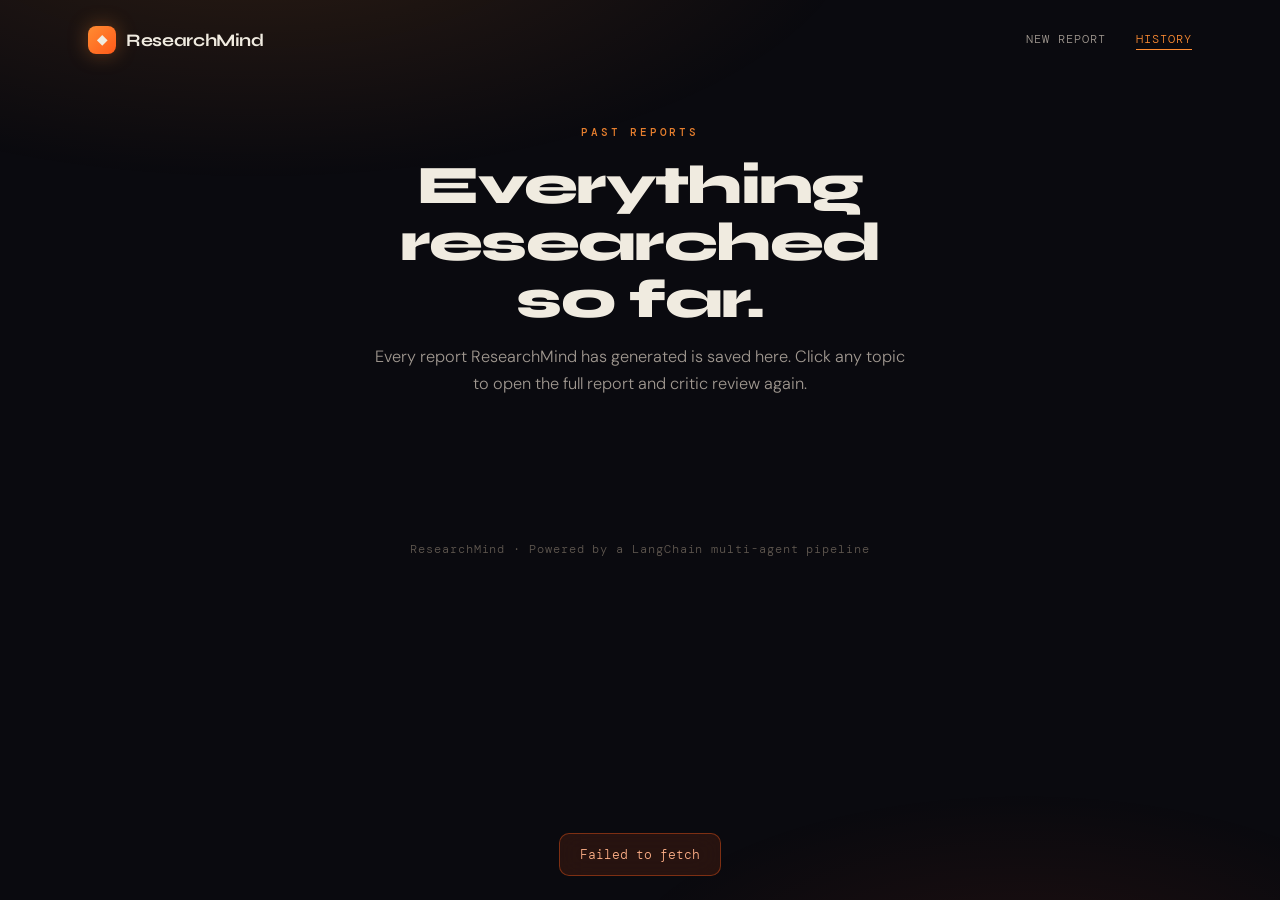
==== frontant/history.html @ 3f9ee3c0 "Initial project upload" ====
<!DOCTYPE html>
<html lang="en">
<head>
<meta charset="UTF-8">
<meta name="viewport" content="width=device-width, initial-scale=1.0">
<title>History — ResearchMind</title>
<link rel="stylesheet" href="style.css">
<link rel="preconnect" href="https://fonts.googleapis.com">
<link href="https://fonts.googleapis.com/css2?family=Syne:wght@400;600;700;800&family=DM+Mono:wght@300;400;500&family=DM+Sans:ital,wght@0,300;0,400;0,500;1,300&display=swap" rel="stylesheet">
</head>
<body>

  <div class="bg-glow"></div>
  <div class="bg-grid"></div>

  <nav class="navbar">
    <div class="brand">
      <span class="brand-mark">◆</span>
      <span class="brand-name">ResearchMind</span>
    </div>
    <div class="nav-links">
      <a href="index.html">New Report</a>
      <a href="history.html" class="active">History</a>
    </div>
  </nav>

  <main class="history-hero">
    <p class="eyebrow">Past Reports</p>
    <h1>Everything researched<br>so far.</h1>
    <p class="subtext">Every report ResearchMind has generated is saved here. Click any topic to open the full report and critic review again.</p>
  </main>

  <section class="history-panel">
    <div id="history-list" class="history-list">
      <!-- Rows get injected here by history.js -->
    </div>

    <div id="empty-state" class="empty-state hidden">
      <p>No reports yet.</p>
      <a href="index.html" class="ghost-btn">Generate your first report →</a>
    </div>
  </section>

  <!-- Detail view (shown when a history row is clicked) -->
  <section id="detail-panel" class="result-panel hidden">
    <div class="result-header">
      <div>
        <p class="result-topic-label">Report on</p>
        <h2 id="detail-topic"></h2>
      </div>
      <div class="result-actions">
        <button id="back-btn" class="ghost-btn">← Back to list</button>
      </div>
    </div>

    <div class="result-grid">
      <article class="report-card">
        <h3>Report</h3>
        <div id="detail-report" class="report-body"></div>
      </article>

      <aside class="critic-card">
        <h3>Critic Review</h3>
        <div id="detail-feedback" class="critic-body"></div>
      </aside>
    </div>
  </section>

  <div id="error-banner" class="error-banner hidden"></div>

  <p class="footer-notice">ResearchMind · Powered by a LangChain multi-agent pipeline</p>

  <script src="render.js"></script>
  <script src="history.js"></script>
</body>
</html>
---- frontant/style.css ----
:root {
  --bg: #0a0a0f;
  --surface: rgba(255, 255, 255, 0.03);
  --surface-2: rgba(255, 255, 255, 0.025);
  --border: rgba(255, 255, 255, 0.08);
  --border-orange: rgba(255, 140, 50, 0.2);
  --border-green: rgba(80, 200, 120, 0.2);

  --ink: #f0ebe0;
  --ink-dim: #cdc8bf;
  --ink-faint: #a09890;
  --ink-ghost: #605850;

  --orange: #ff8c32;
  --orange-2: #ff5a1a;
  --orange-soft: rgba(255, 140, 50, 0.12);
  --green: #50c878;
  --green-soft: rgba(80, 200, 120, 0.1);

  --font-display: 'Syne', sans-serif;
  --font-body: 'DM Sans', sans-serif;
  --font-mono: 'DM Mono', monospace;

  --radius: 16px;
}

* { margin: 0; padding: 0; box-sizing: border-box; }

html { scroll-behavior: smooth; }

body {
  background: var(--bg);
  color: var(--ink);
  font-family: var(--font-body);
  font-weight: 300;
  min-height: 100vh;
  position: relative;
  overflow-x: hidden;
}

.hidden { display: none !important; }

/* ---------------- Background ---------------- */
.bg-glow {
  position: fixed;
  inset: 0;
  z-index: -1;
  background:
    radial-gradient(ellipse 80% 50% at 20% -10%, rgba(255,140,50,0.14) 0%, transparent 60%),
    radial-gradient(ellipse 60% 40% at 80% 110%, rgba(255,80,30,0.09) 0%, transparent 55%);
}

.bg-grid { display: none; }

/* ---------------- Navbar ---------------- */
.navbar {
  display: flex;
  justify-content: space-between;
  align-items: center;
  padding: 26px 48px;
  max-width: 1200px;
  margin: 0 auto;
}

.brand {
  display: flex;
  align-items: center;
  gap: 10px;
  font-family: var(--font-display);
  font-weight: 700;
  font-size: 1.1rem;
  letter-spacing: -0.02em;
}

.brand-mark {
  width: 26px;
  height: 26px;
  border-radius: 7px;
  background: linear-gradient(135deg, var(--orange), var(--orange-2));
  display: flex;
  align-items: center;
  justify-content: center;
  font-size: 0.8rem;
  box-shadow: 0 0 20px rgba(255, 140, 50, 0.35);
}

.nav-links { display: flex; gap: 30px; }

.nav-links a {
  color: var(--ink-faint);
  text-decoration: none;
  font-family: var(--font-mono);
  font-size: 0.78rem;
  letter-spacing: 0.08em;
  text-transform: uppercase;
  padding-bottom: 2px;
  border-bottom: 1px solid transparent;
  transition: color 0.2s ease, border-color 0.2s ease;
}

.nav-links a:hover { color: var(--ink); }
.nav-links a.active { color: var(--orange); border-color: var(--orange); }

/* ---------------- Hero ---------------- */
.hero {
  max-width: 780px;
  margin: 30px auto 0;
  padding: 0 24px;
  text-align: center;
}

.eyebrow {
  display: inline-flex;
  align-items: center;
  gap: 8px;
  font-family: var(--font-mono);
  font-size: 0.7rem;
  font-weight: 500;
  letter-spacing: 0.25em;
  color: var(--orange);
  text-transform: uppercase;
  margin-bottom: 18px;
  opacity: 0.9;
}

.eyebrow .dot {
  width: 6px; height: 6px; border-radius: 50%;
  background: var(--orange);
  box-shadow: 0 0 8px var(--orange);
}

.hero h1 {
  font-family: var(--font-display);
  font-size: clamp(2.6rem, 6vw, 4.6rem);
  font-weight: 800;
  line-height: 1.0;
  letter-spacing: -0.03em;
  margin-bottom: 18px;
}

.hero h1 em {
  font-style: normal;
  color: var(--orange);
}

.subtext {
  color: var(--ink-faint);
  font-weight: 300;
  font-size: 1.02rem;
  line-height: 1.65;
  max-width: 540px;
  margin: 0 auto 36px;
}

.divider {
  height: 1px;
  background: linear-gradient(90deg, transparent, rgba(255,140,50,0.3), transparent);
  margin: 40px auto;
  max-width: 1560px;
}

/* ---------------- Signature: pipeline diagram ---------------- */
.pipeline {
  display: flex;
  align-items: center;
  justify-content: center;
  max-width: 620px;
  margin: 0 auto 40px;
}

.pipeline-node {
  display: flex;
  flex-direction: column;
  align-items: center;
  gap: 10px;
  flex-shrink: 0;
}

.pipeline-node .node-circle {
  width: 50px; height: 50px;
  border-radius: 50%;
  background: var(--surface);
  border: 1px solid var(--border);
  display: flex; align-items: center; justify-content: center;
  font-size: 1.1rem;
  transition: border-color 0.3s ease, box-shadow 0.3s ease, transform 0.3s ease;
}

.pipeline-node .node-label {
  font-family: var(--font-mono);
  font-size: 0.65rem;
  letter-spacing: 0.1em;
  color: var(--ink-ghost);
}

.pipeline-node:hover .node-circle {
  border-color: var(--orange);
  box-shadow: 0 0 22px var(--orange-soft);
  transform: translateY(-3px);
}

.pipeline-line {
  flex: 1; height: 1px; min-width: 24px;
  background: linear-gradient(90deg, var(--border), var(--border) 50%, transparent 50%);
  background-size: 8px 1px;
  position: relative; top: -12px;
}

/* ---------------- Query bar (input card) ---------------- */
.query-bar {
  display: flex;
  gap: 8px;
  background: var(--surface);
  border: 1px solid var(--border-orange);
  border-radius: var(--radius);
  padding: 10px;
  backdrop-filter: blur(8px);
  transition: border-color 0.25s ease, box-shadow 0.25s ease;
}

.query-bar:focus-within {
  border-color: var(--orange);
  box-shadow: 0 0 0 3px var(--orange-soft);
}

.query-bar input {
  flex: 1;
  background: rgba(255,255,255,0.05);
  border: none;
  outline: none;
  color: var(--ink);
  font-family: var(--font-body);
  font-size: 0.98rem;
  padding: 13px 16px;
  border-radius: 10px;
}

.query-bar input::placeholder { color: var(--ink-ghost); }

.query-bar button {
  display: flex;
  align-items: center;
  gap: 8px;
  background: linear-gradient(135deg, var(--orange), var(--orange-2));
  color: #0a0a0f;
  border: none;
  border-radius: 10px;
  padding: 13px 22px;
  font-family: var(--font-display);
  font-weight: 700;
  font-size: 0.92rem;
  letter-spacing: 0.02em;
  cursor: pointer;
  transition: transform 0.15s ease, box-shadow 0.15s ease, opacity 0.15s ease;
  box-shadow: 0 4px 20px rgba(255, 140, 50, 0.3);
  white-space: nowrap;
}

.query-bar button:hover {
  transform: translateY(-2px);
  box-shadow: 0 8px 28px rgba(255, 140, 50, 0.4);
  opacity: 0.95;
}

.query-bar button:disabled {
  opacity: 0.5;
  cursor: not-allowed;
  transform: none;
  box-shadow: none;
}

.btn-arrow { transition: transform 0.2s ease; }
.query-bar button:hover .btn-arrow { transform: translateX(3px); }

.cache-toggle {
  display: flex;
  align-items: center;
  justify-content: center;
  gap: 8px;
  margin-top: 16px;
  color: var(--ink-ghost);
  font-family: var(--font-mono);
  font-size: 0.75rem;
  letter-spacing: 0.03em;
  cursor: pointer;
}

.cache-toggle input { accent-color: var(--orange); }

/* ---------------- Progress Panel (step cards) ---------------- */
.progress-panel {
  max-width: 600px;
  margin: 50px auto;
  padding: 0 24px;
}

.progress-steps { display: flex; flex-direction: column; gap: 0; }

.step {
  background: var(--surface);
  border: 1px solid var(--border);
  border-radius: 14px;
  padding: 18px 22px;
  margin-bottom: 12px;
  position: relative;
  overflow: hidden;
  opacity: 0.55;
  transition: border-color 0.3s ease, background 0.3s ease, opacity 0.3s ease;
}

.step::before {
  content: "";
  position: absolute;
  left: 0; top: 0; bottom: 0;
  width: 3px;
  background: rgba(255,255,255,0.06);
  transition: background 0.3s ease;
}

.step.active {
  opacity: 1;
  border-color: var(--border-orange);
  background: var(--orange-soft);
}
.step.active::before { background: var(--orange); }

.step.done {
  opacity: 0.85;
  border-color: var(--border-green);
  background: var(--green-soft);
}
.step.done::before { background: var(--green); }

.step-dot { display: none; }

.step-text { display: flex; flex-direction: column; gap: 3px; }
.step-title {
  font-family: var(--font-display);
  font-weight: 700;
  font-size: 0.95rem;
}
.step-desc {
  font-family: var(--font-body);
  font-weight: 300;
  font-size: 0.82rem;
  color: var(--ink-ghost);
}

/* ---------------- Result Panel ---------------- */
.result-panel {
  max-width: 1560px;
  margin: 20px auto 100px;
  padding: 0 24px;
}

.result-header {
  display: flex;
  justify-content: space-between;
  align-items: flex-end;
  margin-bottom: 24px;
  flex-wrap: wrap;
  gap: 16px;
}

.result-topic-label {
  font-family: var(--font-mono);
  font-size: 0.7rem;
  letter-spacing: 0.2em;
  text-transform: uppercase;
  color: var(--orange);
  margin-bottom: 8px;
}

.result-header h2 {
  font-family: var(--font-display);
  font-size: 1.8rem;
  font-weight: 800;
  letter-spacing: -0.02em;
}

.result-actions { display: flex; align-items: center; gap: 12px; }

.badge {
  font-family: var(--font-mono);
  font-size: 0.7rem;
  letter-spacing: 0.05em;
  color: var(--green);
  border: 1px solid var(--border-green);
  background: var(--green-soft);
  padding: 6px 14px;
  border-radius: 20px;
}

.ghost-btn {
  background: transparent;
  border: 1px solid var(--border);
  color: var(--ink-faint);
  padding: 9px 18px;
  border-radius: 10px;
  font-family: var(--font-mono);
  font-size: 0.75rem;
  letter-spacing: 0.05em;
  cursor: pointer;
  transition: border-color 0.2s ease, color 0.2s ease;
}

.ghost-btn:hover { border-color: var(--orange); color: var(--orange); }

.result-grid {
  display: grid;
  grid-template-columns: 2fr 1fr;
  gap: 22px;
  align-items: start;
}

.report-card, .critic-card {
  border-radius: var(--radius);
  padding: 2rem 2.3rem;
}

.report-card {
  background: var(--surface-2);
  border: 1px solid var(--border-orange);
}

.critic-card {
  background: var(--surface-2);
  border: 1px solid var(--border-green);
}

.report-card h3, .critic-card h3 {
  font-family: var(--font-mono);
  font-size: 0.72rem;
  font-weight: 500;
  letter-spacing: 0.2em;
  text-transform: uppercase;
  margin-bottom: 1.1rem;
  padding-bottom: 0.7rem;
}

.report-card h3 { color: var(--orange); border-bottom: 1px solid var(--border-orange); }
.critic-card h3 { color: var(--green); border-bottom: 1px solid var(--border-green); }

.report-body {
  color: var(--ink-dim);
  font-weight: 300;
  line-height: 1.8;
  font-size: 0.95rem;
}

.report-body p { margin-bottom: 14px; }
.report-body h2, .report-body h3, .report-body h4 {
  color: var(--ink);
  font-family: var(--font-display);
  font-weight: 700;
  margin: 22px 0 10px;
}
.report-body h2:first-child, .report-body h3:first-child { margin-top: 0; }
.report-body ul { margin: 8px 0 16px 20px; }
.report-body li { margin-bottom: 8px; }
.report-body a {
  color: var(--orange);
  text-decoration: none;
  border-bottom: 1px solid var(--border-orange);
  transition: border-color 0.2s ease, opacity 0.2s ease;
  word-break: break-word;
}
.report-body a:hover { border-color: var(--orange); opacity: 0.8; }

/* ---------------- Critic score ---------------- */
.score-display {
  display: flex;
  align-items: baseline;
  gap: 6px;
  margin-bottom: 18px;
  padding-bottom: 18px;
  border-bottom: 1px solid var(--border-green);
}

.score-number {
  font-family: var(--font-display);
  font-size: 2.6rem;
  font-weight: 800;
  color: var(--green);
  line-height: 1;
}

.score-max {
  font-family: var(--font-mono);
  color: var(--ink-ghost);
  font-size: 1rem;
}

.critic-body {
  color: var(--ink-dim);
  font-weight: 300;
  line-height: 1.8;
  font-size: 0.9rem;
}
.critic-body p { margin-bottom: 12px; }
.critic-body ul { margin: 6px 0 14px 18px; }
.critic-body li { margin-bottom: 8px; }
.critic-body strong { color: var(--ink); font-weight: 500; }
.critic-body a { color: var(--green); }

/* ---------------- Error banner ---------------- */
.error-banner {
  position: fixed;
  bottom: 24px;
  left: 50%;
  transform: translateX(-50%);
  background: rgba(255, 90, 26, 0.12);
  border: 1px solid rgba(255, 90, 26, 0.4);
  color: #ffb088;
  padding: 12px 20px;
  border-radius: 10px;
  font-family: var(--font-mono);
  font-size: 0.82rem;
  backdrop-filter: blur(14px);
  max-width: 90%;
  z-index: 50;
}

/* ---------------- History Page ---------------- */
.history-hero {
  max-width: 720px;
  margin: 40px auto 0;
  padding: 0 24px;
  text-align: center;
}

.history-hero h1 {
  font-family: var(--font-display);
  font-size: clamp(2.2rem, 5vw, 3.4rem);
  font-weight: 800;
  line-height: 1.05;
  letter-spacing: -0.03em;
  margin-bottom: 16px;
}

.history-panel {
  max-width: 800px;
  margin: 44px auto 100px;
  padding: 0 24px;
}

.history-list { display: flex; flex-direction: column; gap: 10px; }

.history-row {
  display: flex;
  justify-content: space-between;
  align-items: center;
  background: var(--surface);
  border: 1px solid var(--border);
  border-radius: 14px;
  padding: 18px 22px;
  cursor: pointer;
  transition: border-color 0.2s ease, transform 0.15s ease, background 0.2s ease;
}

.history-row:hover {
  border-color: var(--border-orange);
  transform: translateX(3px);
  background: var(--orange-soft);
}

.history-row-topic {
  font-family: var(--font-display);
  font-weight: 700;
  font-size: 0.95rem;
  display: flex;
  align-items: center;
  gap: 10px;
}

.history-row-topic::before {
  content: "";
  width: 6px; height: 6px; border-radius: 50%;
  background: var(--orange);
  flex-shrink: 0;
}

.history-row-date {
  font-family: var(--font-mono);
  font-size: 0.74rem;
  color: var(--ink-ghost);
}

.empty-state {
  text-align: center;
  padding: 70px 20px;
  color: var(--ink-ghost);
  display: flex;
  flex-direction: column;
  align-items: center;
  gap: 18px;
  font-family: var(--font-mono);
  font-size: 0.85rem;
}

.empty-state .ghost-btn { text-decoration: none; display: inline-block; }

.skeleton-row {
  height: 62px;
  border-radius: 14px;
  background: linear-gradient(90deg, rgba(255,255,255,0.03) 25%, rgba(255,140,50,0.06) 50%, rgba(255,255,255,0.03) 75%);
  background-size: 200% 100%;
  animation: shimmer 1.4s infinite;
}

@keyframes shimmer {
  0% { background-position: 200% 0; }
  100% { background-position: -200% 0; }
}

/* ---------------- Example chips ---------------- */
.chips {
  display: flex;
  gap: 8px;
  flex-wrap: wrap;
  justify-content: center;
  margin-top: 18px;
}

.chip {
  background: rgba(255,255,255,0.04);
  border: 1px solid var(--border);
  border-radius: 6px;
  padding: 6px 14px;
  font-size: 0.78rem;
  font-weight: 300;
  color: var(--ink-faint);
  cursor: pointer;
  transition: border-color 0.2s ease, color 0.2s ease;
}

.chip:hover { border-color: var(--orange); color: var(--orange); }

.chips-label {
  font-family: var(--font-mono);
  font-size: 0.68rem;
  letter-spacing: 0.1em;
  color: var(--ink-ghost);
  display: flex;
  align-items: center;
}

/* ---------------- Responsive ---------------- */
@media (max-width: 760px) {
  .navbar { padding: 20px 20px; }
  .result-grid { grid-template-columns: 1fr; }
  .query-bar { flex-direction: column; }
  .query-bar input { border-radius: 10px; }
  .query-bar button { justify-content: center; }
  .pipeline-node .node-label { display: none; }
  .pipeline { max-width: 320px; }
}

/* ---------------- Reworked Hero: logo lockup ---------------- */
.hero {
  max-width: 780px;
  margin: 50px auto 0;
  padding: 0 24px;
  text-align: center;
}

.logo-lockup {
  font-family: var(--font-display);
  font-weight: 800;
  font-size: clamp(2.6rem, 7vw, 5rem);
  line-height: 1.0;
  letter-spacing: -0.03em;
  color: var(--ink);
  margin-bottom: 16px;
}

.logo-lockup em {
  font-style: normal;
  color: var(--orange);
}

/* ---------------- Two-column main grid ---------------- */
.main-grid {
  display: grid;
  grid-template-columns: 1.05fr 1fr;
  gap: 28px;
  max-width: 1560px;
  margin: 0 auto;
  padding: 0 24px 60px;
  align-items: start;
}

.input-col { display: flex; flex-direction: column; gap: 18px; }

.input-card {
  background: var(--surface);
  border: 1px solid var(--border-orange);
  border-radius: var(--radius);
  padding: 2rem 2.2rem;
  backdrop-filter: blur(8px);
}

.input-label {
  display: block;
  font-family: var(--font-mono);
  font-size: 0.72rem;
  font-weight: 500;
  letter-spacing: 0.15em;
  text-transform: uppercase;
  color: var(--orange);
  margin-bottom: 10px;
}

.input-card input[type="text"] {
  width: 100%;
  background: rgba(255,255,255,0.05);
  border: 1px solid var(--border-orange);
  border-radius: 10px;
  color: var(--ink);
  font-family: var(--font-body);
  font-size: 0.98rem;
  padding: 13px 16px;
  outline: none;
  margin-bottom: 16px;
  transition: border-color 0.2s ease, box-shadow 0.2s ease;
}

.input-card input[type="text"]:focus {
  border-color: var(--orange);
  box-shadow: 0 0 0 3px var(--orange-soft);
}

.input-card input[type="text"]::placeholder { color: var(--ink-ghost); }

.input-card button[type="submit"] {
  display: flex;
  align-items: center;
  justify-content: center;
  gap: 8px;
  width: 100%;
  background: linear-gradient(135deg, var(--orange), var(--orange-2));
  color: #0a0a0f;
  border: none;
  border-radius: 10px;
  padding: 14px 22px;
  font-family: var(--font-display);
  font-weight: 700;
  font-size: 0.95rem;
  letter-spacing: 0.02em;
  cursor: pointer;
  box-shadow: 0 4px 20px rgba(255, 140, 50, 0.3);
  transition: transform 0.15s ease, box-shadow 0.15s ease, opacity 0.15s ease;
}

.input-card button[type="submit"]:hover {
  transform: translateY(-2px);
  box-shadow: 0 8px 28px rgba(255, 140, 50, 0.4);
  opacity: 0.95;
}

.input-card button[type="submit"]:disabled {
  opacity: 0.5;
  cursor: not-allowed;
  transform: none;
  box-shadow: none;
}

.input-card .cache-toggle {
  margin-top: 16px;
  justify-content: flex-start;
}

/* ---------------- Pipeline column ---------------- */
.pipeline-heading {
  font-family: var(--font-display);
  font-weight: 700;
  font-size: 1.25rem;
  margin-bottom: 16px;
}

.step-card {
  display: flex;
  align-items: flex-start;
  gap: 14px;
  background: var(--surface);
  border: 1px solid var(--border);
  border-radius: 14px;
  padding: 16px 18px;
  margin-bottom: 12px;
  transition: border-color 0.3s ease, background 0.3s ease;
}

.step-card.running {
  border-color: var(--border-orange);
  background: var(--orange-soft);
}

.step-card.done {
  border-color: var(--border-green);
  background: var(--green-soft);
}

.step-icon {
  width: 38px;
  height: 38px;
  border-radius: 50%;
  border: 1px solid var(--border);
  display: flex;
  align-items: center;
  justify-content: center;
  font-size: 1rem;
  flex-shrink: 0;
  transition: border-color 0.3s ease;
}

.step-card.running .step-icon { border-color: var(--orange); }
.step-card.done .step-icon { border-color: var(--green); }

.step-info { flex: 1; display: flex; flex-direction: column; gap: 2px; }

.step-top { display: flex; align-items: center; gap: 8px; }

.step-num {
  font-family: var(--font-mono);
  font-size: 0.68rem;
  letter-spacing: 0.1em;
  color: var(--orange);
  opacity: 0.7;
}

.step-title {
  font-family: var(--font-display);
  font-weight: 700;
  font-size: 0.95rem;
}

.step-desc {
  font-family: var(--font-body);
  font-weight: 300;
  font-size: 0.8rem;
  color: var(--ink-ghost);
}

.step-status {
  margin-left: auto;
  flex-shrink: 0;
  font-family: var(--font-mono);
  font-size: 0.68rem;
  letter-spacing: 0.08em;
  color: var(--ink-ghost);
  padding-top: 3px;
}

.step-card.running .step-status { color: var(--orange); }
.step-card.done .step-status { color: var(--green); }

/* ---------------- Footer ---------------- */
.footer-notice {
  text-align: center;
  font-family: var(--font-mono);
  font-size: 0.72rem;
  letter-spacing: 0.08em;
  color: var(--ink-ghost);
  padding: 0 24px 60px;
}

@media (max-width: 860px) {
  .main-grid { grid-template-columns: 1fr; }
}

/* ---------------- Navbar logo mark ---------------- */
.brand-mark {
  width: 28px;
  height: 28px;
  border-radius: 8px;
  background: linear-gradient(135deg, var(--orange), var(--orange-2));
  display: flex;
  align-items: center;
  justify-content: center;
  box-shadow: 0 0 20px rgba(255, 140, 50, 0.35);
}

/* ---------------- Stats strip ---------------- */
.stats-strip {
  display: flex;
  align-items: center;
  justify-content: center;
  gap: 40px;
  max-width: 900px;
  margin: 0 auto 50px;
  padding: 0 24px;
  flex-wrap: wrap;
}

.stat-item {
  display: flex;
  flex-direction: column;
  align-items: center;
  gap: 4px;
}

.stat-number {
  font-family: var(--font-display);
  font-weight: 800;
  font-size: 1.6rem;
  color: var(--orange);
}

.stat-label {
  font-family: var(--font-mono);
  font-size: 0.68rem;
  letter-spacing: 0.08em;
  text-transform: uppercase;
  color: var(--ink-ghost);
}

.stat-divider {
  width: 1px;
  height: 32px;
  background: var(--border);
}

/* ---------------- Feature grid ---------------- */
.feature-grid {
  display: grid;
  grid-template-columns: repeat(4, 1fr);
  gap: 18px;
  max-width: 1560px;
  margin: 0 auto 56px;
  padding: 0 24px;
}

.feature-card {
  background: var(--surface);
  border: 1px solid var(--border);
  border-radius: 14px;
  padding: 1.6rem 1.5rem;
  transition: border-color 0.25s ease, transform 0.2s ease;
}

.feature-card:hover {
  border-color: var(--border-orange);
  transform: translateY(-3px);
}

.feature-icon {
  font-size: 1.5rem;
  margin-bottom: 12px;
}

.feature-card h4 {
  font-family: var(--font-display);
  font-weight: 700;
  font-size: 0.98rem;
  margin-bottom: 8px;
  color: var(--ink);
}

.feature-card p {
  font-family: var(--font-body);
  font-weight: 300;
  font-size: 0.83rem;
  line-height: 1.6;
  color: var(--ink-ghost);
}

@media (max-width: 900px) {
  .feature-grid { grid-template-columns: repeat(2, 1fr); }
}

@media (max-width: 560px) {
  .feature-grid { grid-template-columns: 1fr; }
  .stats-strip { gap: 24px; }
}
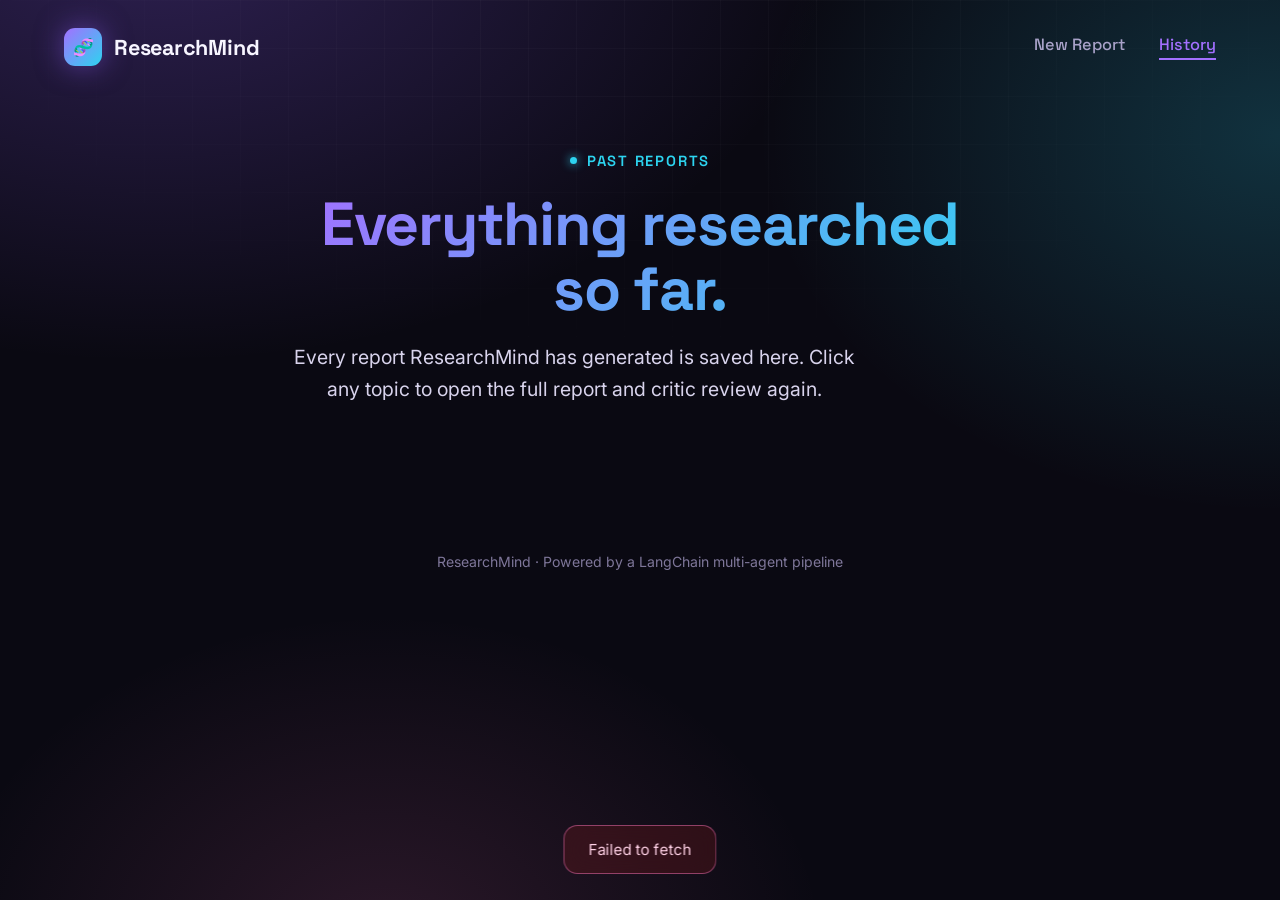
==== commit 8e5f1f13: "Update frontend" ====
--- a/frontant/history.html
+++ b/frontant/history.html
@@ -6,7 +6,7 @@
 <title>History — ResearchMind</title>
 <link rel="stylesheet" href="style.css">
 <link rel="preconnect" href="https://fonts.googleapis.com">
-<link href="https://fonts.googleapis.com/css2?family=Syne:wght@400;600;700;800&family=DM+Mono:wght@300;400;500&family=DM+Sans:ital,wght@0,300;0,400;0,500;1,300&display=swap" rel="stylesheet">
+<link href="https://fonts.googleapis.com/css2?family=Space+Grotesk:wght@500;600;700&family=DM+Mono:wght@300;400;500&family=Inter:wght@400;500;600&display=swap" rel="stylesheet">
 </head>
 <body>
 
@@ -15,7 +15,7 @@
 
   <nav class="navbar">
     <div class="brand">
-      <span class="brand-mark">◆</span>
+      <span class="brand-mark">🧬</span>
       <span class="brand-name">ResearchMind</span>
     </div>
     <div class="nav-links">
@@ -25,7 +25,7 @@
   </nav>
 
   <main class="history-hero">
-    <p class="eyebrow">Past Reports</p>
+    <p class="eyebrow" style="justify-content:center;"><span class="dot"></span> Past Reports</p>
     <h1>Everything researched<br>so far.</h1>
     <p class="subtext">Every report ResearchMind has generated is saved here. Click any topic to open the full report and critic review again.</p>
   </main>
--- a/frontant/style.css
+++ b/frontant/style.css
@@ -1,27 +1,33 @@
 :root {
-  --bg: #0a0a0f;
-  --surface: rgba(255, 255, 255, 0.03);
-  --surface-2: rgba(255, 255, 255, 0.025);
-  --border: rgba(255, 255, 255, 0.08);
-  --border-orange: rgba(255, 140, 50, 0.2);
-  --border-green: rgba(80, 200, 120, 0.2);
-
-  --ink: #f0ebe0;
-  --ink-dim: #cdc8bf;
-  --ink-faint: #a09890;
-  --ink-ghost: #605850;
-
-  --orange: #ff8c32;
-  --orange-2: #ff5a1a;
-  --orange-soft: rgba(255, 140, 50, 0.12);
-  --green: #50c878;
-  --green-soft: rgba(80, 200, 120, 0.1);
-
-  --font-display: 'Syne', sans-serif;
-  --font-body: 'DM Sans', sans-serif;
+  --bg: #0a0912;
+  --bg-2: #120f1e;
+  --surface: rgba(255, 255, 255, 0.05);
+  --surface-2: rgba(255, 255, 255, 0.035);
+  --border: rgba(255, 255, 255, 0.12);
+  --border-violet: rgba(139, 92, 246, 0.4);
+  --border-cyan: rgba(34, 211, 238, 0.35);
+
+  --ink: #f7f5ff;
+  --ink-dim: #d8d3ec;
+  --ink-faint: #a9a2c9;
+  --ink-ghost: #7e7699;
+
+  --violet: #a370ff;
+  --violet-2: #7c3aed;
+  --violet-soft: rgba(163, 112, 255, 0.16);
+  --cyan: #2dd4f0;
+  --cyan-2: #0ea5c4;
+  --cyan-soft: rgba(45, 212, 240, 0.14);
+  --pink: #f472b6;
+
+  --gradient: linear-gradient(135deg, var(--violet) 0%, var(--cyan) 100%);
+
+  --font-display: 'Space Grotesk', sans-serif;
+  --font-body: 'Inter', sans-serif;
   --font-mono: 'DM Mono', monospace;
 
-  --radius: 16px;
+  --radius: 18px;
+  --max: 1480px;
 }
 
 * { margin: 0; padding: 0; box-sizing: border-box; }
@@ -32,7 +38,8 @@
   background: var(--bg);
   color: var(--ink);
   font-family: var(--font-body);
-  font-weight: 300;
+  font-weight: 400;
+  font-size: 17px;
   min-height: 100vh;
   position: relative;
   overflow-x: hidden;
@@ -44,840 +51,153 @@
 .bg-glow {
   position: fixed;
   inset: 0;
+  z-index: -2;
+  background: var(--bg);
+}
+.bg-glow::before {
+  content: "";
+  position: fixed;
+  inset: 0;
+  z-index: -2;
+  background:
+    radial-gradient(ellipse 1100px 700px at 12% -8%, rgba(139,92,246,0.28) 0%, transparent 62%),
+    radial-gradient(ellipse 900px 650px at 100% 15%, rgba(45,212,240,0.20) 0%, transparent 58%),
+    radial-gradient(ellipse 800px 600px at 30% 105%, rgba(244,114,182,0.14) 0%, transparent 55%);
+}
+.bg-grid {
+  position: fixed;
+  inset: 0;
   z-index: -1;
-  background:
-    radial-gradient(ellipse 80% 50% at 20% -10%, rgba(255,140,50,0.14) 0%, transparent 60%),
-    radial-gradient(ellipse 60% 40% at 80% 110%, rgba(255,80,30,0.09) 0%, transparent 55%);
-}
-
-.bg-grid { display: none; }
+  background-image:
+    linear-gradient(rgba(255,255,255,0.025) 1px, transparent 1px),
+    linear-gradient(90deg, rgba(255,255,255,0.025) 1px, transparent 1px);
+  background-size: 48px 48px;
+  mask-image: radial-gradient(ellipse 80% 60% at 50% 0%, black 20%, transparent 75%);
+}
 
 /* ---------------- Navbar ---------------- */
 .navbar {
   display: flex;
   justify-content: space-between;
   align-items: center;
-  padding: 26px 48px;
-  max-width: 1200px;
+  padding: 28px 5vw;
+  max-width: var(--max);
   margin: 0 auto;
 }
 
 .brand {
   display: flex;
   align-items: center;
-  gap: 10px;
-  font-family: var(--font-display);
-  font-weight: 700;
-  font-size: 1.1rem;
-  letter-spacing: -0.02em;
+  gap: 12px;
+  font-family: var(--font-display);
+  font-weight: 700;
+  font-size: 1.35rem;
+  letter-spacing: -0.01em;
 }
 
 .brand-mark {
-  width: 26px;
-  height: 26px;
-  border-radius: 7px;
-  background: linear-gradient(135deg, var(--orange), var(--orange-2));
+  width: 38px;
+  height: 38px;
+  border-radius: 11px;
+  background: var(--gradient);
   display: flex;
   align-items: center;
   justify-content: center;
-  font-size: 0.8rem;
-  box-shadow: 0 0 20px rgba(255, 140, 50, 0.35);
-}
-
-.nav-links { display: flex; gap: 30px; }
+  font-size: 1.05rem;
+  box-shadow: 0 0 28px rgba(139, 92, 246, 0.5);
+  color: #0a0912;
+}
+.brand-mark svg circle, .brand-mark svg path { stroke: #0a0912 !important; fill: #0a0912 !important; }
+
+.nav-links { display: flex; gap: 34px; }
 
 .nav-links a {
   color: var(--ink-faint);
   text-decoration: none;
-  font-family: var(--font-mono);
-  font-size: 0.78rem;
-  letter-spacing: 0.08em;
-  text-transform: uppercase;
-  padding-bottom: 2px;
-  border-bottom: 1px solid transparent;
+  font-family: var(--font-display);
+  font-weight: 500;
+  font-size: 1.02rem;
+  padding-bottom: 3px;
+  border-bottom: 2px solid transparent;
   transition: color 0.2s ease, border-color 0.2s ease;
 }
 
 .nav-links a:hover { color: var(--ink); }
-.nav-links a.active { color: var(--orange); border-color: var(--orange); }
-
-/* ---------------- Hero ---------------- */
+.nav-links a.active { color: var(--violet); border-color: var(--violet); }
+
+/* ---------------- Hero (two-column with illustration) ---------------- */
 .hero {
-  max-width: 780px;
+  max-width: var(--max);
   margin: 30px auto 0;
-  padding: 0 24px;
-  text-align: center;
-}
+  padding: 0 5vw;
+  display: flex;
+  align-items: center;
+  justify-content: space-between;
+  gap: 40px;
+  text-align: left;
+}
+
+.hero-copy { flex: 1.1; max-width: 640px; }
+.hero-mark { display: none; }
 
 .eyebrow {
   display: inline-flex;
   align-items: center;
-  gap: 8px;
-  font-family: var(--font-mono);
-  font-size: 0.7rem;
-  font-weight: 500;
-  letter-spacing: 0.25em;
-  color: var(--orange);
+  gap: 10px;
+  font-family: var(--font-display);
+  font-size: 0.92rem;
+  font-weight: 600;
+  letter-spacing: 0.12em;
+  color: var(--cyan);
   text-transform: uppercase;
-  margin-bottom: 18px;
-  opacity: 0.9;
+  margin-bottom: 22px;
 }
 
 .eyebrow .dot {
-  width: 6px; height: 6px; border-radius: 50%;
-  background: var(--orange);
-  box-shadow: 0 0 8px var(--orange);
-}
-
-.hero h1 {
-  font-family: var(--font-display);
-  font-size: clamp(2.6rem, 6vw, 4.6rem);
-  font-weight: 800;
-  line-height: 1.0;
-  letter-spacing: -0.03em;
-  margin-bottom: 18px;
-}
-
-.hero h1 em {
+  width: 7px; height: 7px; border-radius: 50%;
+  background: var(--cyan);
+  box-shadow: 0 0 10px var(--cyan);
+}
+
+.logo-lockup, .hero h1 {
+  font-family: var(--font-display);
+  font-size: clamp(3rem, 5.4vw, 4.6rem);
+  font-weight: 700;
+  line-height: 1.04;
+  letter-spacing: -0.02em;
+  margin-bottom: 26px;
+}
+
+.logo-lockup em, .hero h1 em {
   font-style: normal;
-  color: var(--orange);
+  background: var(--gradient);
+  -webkit-background-clip: text;
+  background-clip: text;
+  color: transparent;
 }
 
 .subtext {
-  color: var(--ink-faint);
-  font-weight: 300;
-  font-size: 1.02rem;
+  color: var(--ink-dim);
+  font-weight: 400;
+  font-size: 1.22rem;
   line-height: 1.65;
-  max-width: 540px;
-  margin: 0 auto 36px;
-}
+  max-width: 560px;
+  margin: 0 0 10px;
+}
+
+.hero-visual {
+  flex: 0.9;
+  display: flex;
+  justify-content: center;
+  align-items: center;
+}
+.hero-visual svg { width: 100%; max-width: 420px; height: auto; }
 
 .divider {
   height: 1px;
-  background: linear-gradient(90deg, transparent, rgba(255,140,50,0.3), transparent);
-  margin: 40px auto;
-  max-width: 1560px;
-}
-
-/* ---------------- Signature: pipeline diagram ---------------- */
-.pipeline {
-  display: flex;
-  align-items: center;
-  justify-content: center;
-  max-width: 620px;
-  margin: 0 auto 40px;
-}
-
-.pipeline-node {
-  display: flex;
-  flex-direction: column;
-  align-items: center;
-  gap: 10px;
-  flex-shrink: 0;
-}
-
-.pipeline-node .node-circle {
-  width: 50px; height: 50px;
-  border-radius: 50%;
-  background: var(--surface);
-  border: 1px solid var(--border);
-  display: flex; align-items: center; justify-content: center;
-  font-size: 1.1rem;
-  transition: border-color 0.3s ease, box-shadow 0.3s ease, transform 0.3s ease;
-}
-
-.pipeline-node .node-label {
-  font-family: var(--font-mono);
-  font-size: 0.65rem;
-  letter-spacing: 0.1em;
-  color: var(--ink-ghost);
-}
-
-.pipeline-node:hover .node-circle {
-  border-color: var(--orange);
-  box-shadow: 0 0 22px var(--orange-soft);
-  transform: translateY(-3px);
-}
-
-.pipeline-line {
-  flex: 1; height: 1px; min-width: 24px;
-  background: linear-gradient(90deg, var(--border), var(--border) 50%, transparent 50%);
-  background-size: 8px 1px;
-  position: relative; top: -12px;
-}
-
-/* ---------------- Query bar (input card) ---------------- */
-.query-bar {
-  display: flex;
-  gap: 8px;
-  background: var(--surface);
-  border: 1px solid var(--border-orange);
-  border-radius: var(--radius);
-  padding: 10px;
-  backdrop-filter: blur(8px);
-  transition: border-color 0.25s ease, box-shadow 0.25s ease;
-}
-
-.query-bar:focus-within {
-  border-color: var(--orange);
-  box-shadow: 0 0 0 3px var(--orange-soft);
-}
-
-.query-bar input {
-  flex: 1;
-  background: rgba(255,255,255,0.05);
-  border: none;
-  outline: none;
-  color: var(--ink);
-  font-family: var(--font-body);
-  font-size: 0.98rem;
-  padding: 13px 16px;
-  border-radius: 10px;
-}
-
-.query-bar input::placeholder { color: var(--ink-ghost); }
-
-.query-bar button {
-  display: flex;
-  align-items: center;
-  gap: 8px;
-  background: linear-gradient(135deg, var(--orange), var(--orange-2));
-  color: #0a0a0f;
-  border: none;
-  border-radius: 10px;
-  padding: 13px 22px;
-  font-family: var(--font-display);
-  font-weight: 700;
-  font-size: 0.92rem;
-  letter-spacing: 0.02em;
-  cursor: pointer;
-  transition: transform 0.15s ease, box-shadow 0.15s ease, opacity 0.15s ease;
-  box-shadow: 0 4px 20px rgba(255, 140, 50, 0.3);
-  white-space: nowrap;
-}
-
-.query-bar button:hover {
-  transform: translateY(-2px);
-  box-shadow: 0 8px 28px rgba(255, 140, 50, 0.4);
-  opacity: 0.95;
-}
-
-.query-bar button:disabled {
-  opacity: 0.5;
-  cursor: not-allowed;
-  transform: none;
-  box-shadow: none;
-}
-
-.btn-arrow { transition: transform 0.2s ease; }
-.query-bar button:hover .btn-arrow { transform: translateX(3px); }
-
-.cache-toggle {
-  display: flex;
-  align-items: center;
-  justify-content: center;
-  gap: 8px;
-  margin-top: 16px;
-  color: var(--ink-ghost);
-  font-family: var(--font-mono);
-  font-size: 0.75rem;
-  letter-spacing: 0.03em;
-  cursor: pointer;
-}
-
-.cache-toggle input { accent-color: var(--orange); }
-
-/* ---------------- Progress Panel (step cards) ---------------- */
-.progress-panel {
-  max-width: 600px;
-  margin: 50px auto;
-  padding: 0 24px;
-}
-
-.progress-steps { display: flex; flex-direction: column; gap: 0; }
-
-.step {
-  background: var(--surface);
-  border: 1px solid var(--border);
-  border-radius: 14px;
-  padding: 18px 22px;
-  margin-bottom: 12px;
-  position: relative;
-  overflow: hidden;
-  opacity: 0.55;
-  transition: border-color 0.3s ease, background 0.3s ease, opacity 0.3s ease;
-}
-
-.step::before {
-  content: "";
-  position: absolute;
-  left: 0; top: 0; bottom: 0;
-  width: 3px;
-  background: rgba(255,255,255,0.06);
-  transition: background 0.3s ease;
-}
-
-.step.active {
-  opacity: 1;
-  border-color: var(--border-orange);
-  background: var(--orange-soft);
-}
-.step.active::before { background: var(--orange); }
-
-.step.done {
-  opacity: 0.85;
-  border-color: var(--border-green);
-  background: var(--green-soft);
-}
-.step.done::before { background: var(--green); }
-
-.step-dot { display: none; }
-
-.step-text { display: flex; flex-direction: column; gap: 3px; }
-.step-title {
-  font-family: var(--font-display);
-  font-weight: 700;
-  font-size: 0.95rem;
-}
-.step-desc {
-  font-family: var(--font-body);
-  font-weight: 300;
-  font-size: 0.82rem;
-  color: var(--ink-ghost);
-}
-
-/* ---------------- Result Panel ---------------- */
-.result-panel {
-  max-width: 1560px;
-  margin: 20px auto 100px;
-  padding: 0 24px;
-}
-
-.result-header {
-  display: flex;
-  justify-content: space-between;
-  align-items: flex-end;
-  margin-bottom: 24px;
-  flex-wrap: wrap;
-  gap: 16px;
-}
-
-.result-topic-label {
-  font-family: var(--font-mono);
-  font-size: 0.7rem;
-  letter-spacing: 0.2em;
-  text-transform: uppercase;
-  color: var(--orange);
-  margin-bottom: 8px;
-}
-
-.result-header h2 {
-  font-family: var(--font-display);
-  font-size: 1.8rem;
-  font-weight: 800;
-  letter-spacing: -0.02em;
-}
-
-.result-actions { display: flex; align-items: center; gap: 12px; }
-
-.badge {
-  font-family: var(--font-mono);
-  font-size: 0.7rem;
-  letter-spacing: 0.05em;
-  color: var(--green);
-  border: 1px solid var(--border-green);
-  background: var(--green-soft);
-  padding: 6px 14px;
-  border-radius: 20px;
-}
-
-.ghost-btn {
-  background: transparent;
-  border: 1px solid var(--border);
-  color: var(--ink-faint);
-  padding: 9px 18px;
-  border-radius: 10px;
-  font-family: var(--font-mono);
-  font-size: 0.75rem;
-  letter-spacing: 0.05em;
-  cursor: pointer;
-  transition: border-color 0.2s ease, color 0.2s ease;
-}
-
-.ghost-btn:hover { border-color: var(--orange); color: var(--orange); }
-
-.result-grid {
-  display: grid;
-  grid-template-columns: 2fr 1fr;
-  gap: 22px;
-  align-items: start;
-}
-
-.report-card, .critic-card {
-  border-radius: var(--radius);
-  padding: 2rem 2.3rem;
-}
-
-.report-card {
-  background: var(--surface-2);
-  border: 1px solid var(--border-orange);
-}
-
-.critic-card {
-  background: var(--surface-2);
-  border: 1px solid var(--border-green);
-}
-
-.report-card h3, .critic-card h3 {
-  font-family: var(--font-mono);
-  font-size: 0.72rem;
-  font-weight: 500;
-  letter-spacing: 0.2em;
-  text-transform: uppercase;
-  margin-bottom: 1.1rem;
-  padding-bottom: 0.7rem;
-}
-
-.report-card h3 { color: var(--orange); border-bottom: 1px solid var(--border-orange); }
-.critic-card h3 { color: var(--green); border-bottom: 1px solid var(--border-green); }
-
-.report-body {
-  color: var(--ink-dim);
-  font-weight: 300;
-  line-height: 1.8;
-  font-size: 0.95rem;
-}
-
-.report-body p { margin-bottom: 14px; }
-.report-body h2, .report-body h3, .report-body h4 {
-  color: var(--ink);
-  font-family: var(--font-display);
-  font-weight: 700;
-  margin: 22px 0 10px;
-}
-.report-body h2:first-child, .report-body h3:first-child { margin-top: 0; }
-.report-body ul { margin: 8px 0 16px 20px; }
-.report-body li { margin-bottom: 8px; }
-.report-body a {
-  color: var(--orange);
-  text-decoration: none;
-  border-bottom: 1px solid var(--border-orange);
-  transition: border-color 0.2s ease, opacity 0.2s ease;
-  word-break: break-word;
-}
-.report-body a:hover { border-color: var(--orange); opacity: 0.8; }
-
-/* ---------------- Critic score ---------------- */
-.score-display {
-  display: flex;
-  align-items: baseline;
-  gap: 6px;
-  margin-bottom: 18px;
-  padding-bottom: 18px;
-  border-bottom: 1px solid var(--border-green);
-}
-
-.score-number {
-  font-family: var(--font-display);
-  font-size: 2.6rem;
-  font-weight: 800;
-  color: var(--green);
-  line-height: 1;
-}
-
-.score-max {
-  font-family: var(--font-mono);
-  color: var(--ink-ghost);
-  font-size: 1rem;
-}
-
-.critic-body {
-  color: var(--ink-dim);
-  font-weight: 300;
-  line-height: 1.8;
-  font-size: 0.9rem;
-}
-.critic-body p { margin-bottom: 12px; }
-.critic-body ul { margin: 6px 0 14px 18px; }
-.critic-body li { margin-bottom: 8px; }
-.critic-body strong { color: var(--ink); font-weight: 500; }
-.critic-body a { color: var(--green); }
-
-/* ---------------- Error banner ---------------- */
-.error-banner {
-  position: fixed;
-  bottom: 24px;
-  left: 50%;
-  transform: translateX(-50%);
-  background: rgba(255, 90, 26, 0.12);
-  border: 1px solid rgba(255, 90, 26, 0.4);
-  color: #ffb088;
-  padding: 12px 20px;
-  border-radius: 10px;
-  font-family: var(--font-mono);
-  font-size: 0.82rem;
-  backdrop-filter: blur(14px);
-  max-width: 90%;
-  z-index: 50;
-}
-
-/* ---------------- History Page ---------------- */
-.history-hero {
-  max-width: 720px;
-  margin: 40px auto 0;
-  padding: 0 24px;
-  text-align: center;
-}
-
-.history-hero h1 {
-  font-family: var(--font-display);
-  font-size: clamp(2.2rem, 5vw, 3.4rem);
-  font-weight: 800;
-  line-height: 1.05;
-  letter-spacing: -0.03em;
-  margin-bottom: 16px;
-}
-
-.history-panel {
-  max-width: 800px;
-  margin: 44px auto 100px;
-  padding: 0 24px;
-}
-
-.history-list { display: flex; flex-direction: column; gap: 10px; }
-
-.history-row {
-  display: flex;
-  justify-content: space-between;
-  align-items: center;
-  background: var(--surface);
-  border: 1px solid var(--border);
-  border-radius: 14px;
-  padding: 18px 22px;
-  cursor: pointer;
-  transition: border-color 0.2s ease, transform 0.15s ease, background 0.2s ease;
-}
-
-.history-row:hover {
-  border-color: var(--border-orange);
-  transform: translateX(3px);
-  background: var(--orange-soft);
-}
-
-.history-row-topic {
-  font-family: var(--font-display);
-  font-weight: 700;
-  font-size: 0.95rem;
-  display: flex;
-  align-items: center;
-  gap: 10px;
-}
-
-.history-row-topic::before {
-  content: "";
-  width: 6px; height: 6px; border-radius: 50%;
-  background: var(--orange);
-  flex-shrink: 0;
-}
-
-.history-row-date {
-  font-family: var(--font-mono);
-  font-size: 0.74rem;
-  color: var(--ink-ghost);
-}
-
-.empty-state {
-  text-align: center;
-  padding: 70px 20px;
-  color: var(--ink-ghost);
-  display: flex;
-  flex-direction: column;
-  align-items: center;
-  gap: 18px;
-  font-family: var(--font-mono);
-  font-size: 0.85rem;
-}
-
-.empty-state .ghost-btn { text-decoration: none; display: inline-block; }
-
-.skeleton-row {
-  height: 62px;
-  border-radius: 14px;
-  background: linear-gradient(90deg, rgba(255,255,255,0.03) 25%, rgba(255,140,50,0.06) 50%, rgba(255,255,255,0.03) 75%);
-  background-size: 200% 100%;
-  animation: shimmer 1.4s infinite;
-}
-
-@keyframes shimmer {
-  0% { background-position: 200% 0; }
-  100% { background-position: -200% 0; }
-}
-
-/* ---------------- Example chips ---------------- */
-.chips {
-  display: flex;
-  gap: 8px;
-  flex-wrap: wrap;
-  justify-content: center;
-  margin-top: 18px;
-}
-
-.chip {
-  background: rgba(255,255,255,0.04);
-  border: 1px solid var(--border);
-  border-radius: 6px;
-  padding: 6px 14px;
-  font-size: 0.78rem;
-  font-weight: 300;
-  color: var(--ink-faint);
-  cursor: pointer;
-  transition: border-color 0.2s ease, color 0.2s ease;
-}
-
-.chip:hover { border-color: var(--orange); color: var(--orange); }
-
-.chips-label {
-  font-family: var(--font-mono);
-  font-size: 0.68rem;
-  letter-spacing: 0.1em;
-  color: var(--ink-ghost);
-  display: flex;
-  align-items: center;
-}
-
-/* ---------------- Responsive ---------------- */
-@media (max-width: 760px) {
-  .navbar { padding: 20px 20px; }
-  .result-grid { grid-template-columns: 1fr; }
-  .query-bar { flex-direction: column; }
-  .query-bar input { border-radius: 10px; }
-  .query-bar button { justify-content: center; }
-  .pipeline-node .node-label { display: none; }
-  .pipeline { max-width: 320px; }
-}
-
-/* ---------------- Reworked Hero: logo lockup ---------------- */
-.hero {
-  max-width: 780px;
-  margin: 50px auto 0;
-  padding: 0 24px;
-  text-align: center;
-}
-
-.logo-lockup {
-  font-family: var(--font-display);
-  font-weight: 800;
-  font-size: clamp(2.6rem, 7vw, 5rem);
-  line-height: 1.0;
-  letter-spacing: -0.03em;
-  color: var(--ink);
-  margin-bottom: 16px;
-}
-
-.logo-lockup em {
-  font-style: normal;
-  color: var(--orange);
-}
-
-/* ---------------- Two-column main grid ---------------- */
-.main-grid {
-  display: grid;
-  grid-template-columns: 1.05fr 1fr;
-  gap: 28px;
-  max-width: 1560px;
-  margin: 0 auto;
-  padding: 0 24px 60px;
-  align-items: start;
-}
-
-.input-col { display: flex; flex-direction: column; gap: 18px; }
-
-.input-card {
-  background: var(--surface);
-  border: 1px solid var(--border-orange);
-  border-radius: var(--radius);
-  padding: 2rem 2.2rem;
-  backdrop-filter: blur(8px);
-}
-
-.input-label {
-  display: block;
-  font-family: var(--font-mono);
-  font-size: 0.72rem;
-  font-weight: 500;
-  letter-spacing: 0.15em;
-  text-transform: uppercase;
-  color: var(--orange);
-  margin-bottom: 10px;
-}
-
-.input-card input[type="text"] {
-  width: 100%;
-  background: rgba(255,255,255,0.05);
-  border: 1px solid var(--border-orange);
-  border-radius: 10px;
-  color: var(--ink);
-  font-family: var(--font-body);
-  font-size: 0.98rem;
-  padding: 13px 16px;
-  outline: none;
-  margin-bottom: 16px;
-  transition: border-color 0.2s ease, box-shadow 0.2s ease;
-}
-
-.input-card input[type="text"]:focus {
-  border-color: var(--orange);
-  box-shadow: 0 0 0 3px var(--orange-soft);
-}
-
-.input-card input[type="text"]::placeholder { color: var(--ink-ghost); }
-
-.input-card button[type="submit"] {
-  display: flex;
-  align-items: center;
-  justify-content: center;
-  gap: 8px;
-  width: 100%;
-  background: linear-gradient(135deg, var(--orange), var(--orange-2));
-  color: #0a0a0f;
-  border: none;
-  border-radius: 10px;
-  padding: 14px 22px;
-  font-family: var(--font-display);
-  font-weight: 700;
-  font-size: 0.95rem;
-  letter-spacing: 0.02em;
-  cursor: pointer;
-  box-shadow: 0 4px 20px rgba(255, 140, 50, 0.3);
-  transition: transform 0.15s ease, box-shadow 0.15s ease, opacity 0.15s ease;
-}
-
-.input-card button[type="submit"]:hover {
-  transform: translateY(-2px);
-  box-shadow: 0 8px 28px rgba(255, 140, 50, 0.4);
-  opacity: 0.95;
-}
-
-.input-card button[type="submit"]:disabled {
-  opacity: 0.5;
-  cursor: not-allowed;
-  transform: none;
-  box-shadow: none;
-}
-
-.input-card .cache-toggle {
-  margin-top: 16px;
-  justify-content: flex-start;
-}
-
-/* ---------------- Pipeline column ---------------- */
-.pipeline-heading {
-  font-family: var(--font-display);
-  font-weight: 700;
-  font-size: 1.25rem;
-  margin-bottom: 16px;
-}
-
-.step-card {
-  display: flex;
-  align-items: flex-start;
-  gap: 14px;
-  background: var(--surface);
-  border: 1px solid var(--border);
-  border-radius: 14px;
-  padding: 16px 18px;
-  margin-bottom: 12px;
-  transition: border-color 0.3s ease, background 0.3s ease;
-}
-
-.step-card.running {
-  border-color: var(--border-orange);
-  background: var(--orange-soft);
-}
-
-.step-card.done {
-  border-color: var(--border-green);
-  background: var(--green-soft);
-}
-
-.step-icon {
-  width: 38px;
-  height: 38px;
-  border-radius: 50%;
-  border: 1px solid var(--border);
-  display: flex;
-  align-items: center;
-  justify-content: center;
-  font-size: 1rem;
-  flex-shrink: 0;
-  transition: border-color 0.3s ease;
-}
-
-.step-card.running .step-icon { border-color: var(--orange); }
-.step-card.done .step-icon { border-color: var(--green); }
-
-.step-info { flex: 1; display: flex; flex-direction: column; gap: 2px; }
-
-.step-top { display: flex; align-items: center; gap: 8px; }
-
-.step-num {
-  font-family: var(--font-mono);
-  font-size: 0.68rem;
-  letter-spacing: 0.1em;
-  color: var(--orange);
-  opacity: 0.7;
-}
-
-.step-title {
-  font-family: var(--font-display);
-  font-weight: 700;
-  font-size: 0.95rem;
-}
-
-.step-desc {
-  font-family: var(--font-body);
-  font-weight: 300;
-  font-size: 0.8rem;
-  color: var(--ink-ghost);
-}
-
-.step-status {
-  margin-left: auto;
-  flex-shrink: 0;
-  font-family: var(--font-mono);
-  font-size: 0.68rem;
-  letter-spacing: 0.08em;
-  color: var(--ink-ghost);
-  padding-top: 3px;
-}
-
-.step-card.running .step-status { color: var(--orange); }
-.step-card.done .step-status { color: var(--green); }
-
-/* ---------------- Footer ---------------- */
-.footer-notice {
-  text-align: center;
-  font-family: var(--font-mono);
-  font-size: 0.72rem;
-  letter-spacing: 0.08em;
-  color: var(--ink-ghost);
-  padding: 0 24px 60px;
-}
-
-@media (max-width: 860px) {
-  .main-grid { grid-template-columns: 1fr; }
-}
-
-/* ---------------- Navbar logo mark ---------------- */
-.brand-mark {
-  width: 28px;
-  height: 28px;
-  border-radius: 8px;
-  background: linear-gradient(135deg, var(--orange), var(--orange-2));
-  display: flex;
-  align-items: center;
-  justify-content: center;
-  box-shadow: 0 0 20px rgba(255, 140, 50, 0.35);
+  background: linear-gradient(90deg, transparent, rgba(139,92,246,0.35), rgba(45,212,240,0.3), transparent);
+  margin: 56px auto 0;
+  max-width: var(--max);
 }
 
 /* ---------------- Stats strip ---------------- */
@@ -885,90 +205,545 @@
   display: flex;
   align-items: center;
   justify-content: center;
-  gap: 40px;
-  max-width: 900px;
-  margin: 0 auto 50px;
-  padding: 0 24px;
+  gap: 4vw;
+  max-width: var(--max);
+  margin: 46px auto 60px;
+  padding: 0 5vw;
   flex-wrap: wrap;
 }
 
-.stat-item {
-  display: flex;
-  flex-direction: column;
-  align-items: center;
-  gap: 4px;
-}
+.stat-item { display: flex; flex-direction: column; align-items: center; gap: 6px; }
 
 .stat-number {
   font-family: var(--font-display);
-  font-weight: 800;
-  font-size: 1.6rem;
-  color: var(--orange);
+  font-weight: 700;
+  font-size: 2.1rem;
+  background: var(--gradient);
+  -webkit-background-clip: text;
+  background-clip: text;
+  color: transparent;
 }
 
 .stat-label {
-  font-family: var(--font-mono);
-  font-size: 0.68rem;
-  letter-spacing: 0.08em;
-  text-transform: uppercase;
-  color: var(--ink-ghost);
-}
-
-.stat-divider {
-  width: 1px;
-  height: 32px;
-  background: var(--border);
-}
+  font-family: var(--font-body);
+  font-size: 0.85rem;
+  font-weight: 500;
+  letter-spacing: 0.04em;
+  color: var(--ink-faint);
+}
+
+.stat-divider { width: 1px; height: 38px; background: var(--border); }
 
 /* ---------------- Feature grid ---------------- */
 .feature-grid {
   display: grid;
   grid-template-columns: repeat(4, 1fr);
-  gap: 18px;
-  max-width: 1560px;
-  margin: 0 auto 56px;
-  padding: 0 24px;
+  gap: 22px;
+  max-width: var(--max);
+  margin: 0 auto 64px;
+  padding: 0 5vw;
 }
 
 .feature-card {
   background: var(--surface);
   border: 1px solid var(--border);
+  border-radius: var(--radius);
+  padding: 2rem 1.8rem;
+  backdrop-filter: blur(10px);
+  transition: border-color 0.25s ease, transform 0.2s ease, background 0.25s ease;
+}
+
+.feature-card:hover {
+  border-color: var(--border-violet);
+  transform: translateY(-4px);
+  background: var(--violet-soft);
+}
+
+.feature-icon {
+  font-size: 2.1rem;
+  margin-bottom: 16px;
+  line-height: 1;
+}
+
+.feature-card h4 {
+  font-family: var(--font-display);
+  font-weight: 700;
+  font-size: 1.18rem;
+  margin-bottom: 10px;
+  color: var(--ink);
+}
+
+.feature-card p {
+  font-family: var(--font-body);
+  font-weight: 400;
+  font-size: 0.98rem;
+  line-height: 1.6;
+  color: var(--ink-faint);
+}
+
+@media (max-width: 980px) { .feature-grid { grid-template-columns: repeat(2, 1fr); } }
+@media (max-width: 600px) { .feature-grid { grid-template-columns: 1fr; } }
+
+/* ---------------- Main grid ---------------- */
+.main-grid {
+  display: grid;
+  grid-template-columns: 1.05fr 1fr;
+  gap: 32px;
+  max-width: var(--max);
+  margin: 0 auto;
+  padding: 0 5vw 70px;
+  align-items: start;
+}
+
+.input-col { display: flex; flex-direction: column; gap: 22px; }
+
+.input-card {
+  background: var(--surface);
+  border: 1px solid var(--border-violet);
+  border-radius: var(--radius);
+  padding: 2.6rem 2.6rem;
+  backdrop-filter: blur(12px);
+  box-shadow: 0 20px 60px rgba(139, 92, 246, 0.08);
+}
+
+.input-label {
+  display: block;
+  font-family: var(--font-display);
+  font-size: 0.9rem;
+  font-weight: 600;
+  letter-spacing: 0.04em;
+  color: var(--cyan);
+  margin-bottom: 12px;
+}
+
+.input-card input[type="text"] {
+  width: 100%;
+  background: rgba(255,255,255,0.06);
+  border: 1.5px solid var(--border);
+  border-radius: 12px;
+  color: var(--ink);
+  font-family: var(--font-body);
+  font-size: 1.12rem;
+  padding: 16px 18px;
+  outline: none;
+  margin-bottom: 22px;
+  transition: border-color 0.2s ease, box-shadow 0.2s ease;
+}
+
+.input-card input[type="text"]:focus { border-color: var(--violet); box-shadow: 0 0 0 4px var(--violet-soft); }
+.input-card input[type="text"]::placeholder { color: var(--ink-ghost); }
+
+#template-select {
+  width: 100%;
+  background: rgba(255,255,255,0.06);
+  border: 1.5px solid var(--border);
+  border-radius: 12px;
+  color: var(--ink);
+  font-family: var(--font-body);
+  font-size: 1.05rem;
+  padding: 15px 16px;
+  outline: none;
+  margin-bottom: 24px;
+  cursor: pointer;
+}
+#template-select:focus { border-color: var(--violet); }
+
+.input-card button[type="submit"] {
+  display: flex;
+  align-items: center;
+  justify-content: center;
+  gap: 10px;
+  width: 100%;
+  background: var(--gradient);
+  color: #0a0912;
+  border: none;
+  border-radius: 12px;
+  padding: 18px 22px;
+  font-family: var(--font-display);
+  font-weight: 700;
+  font-size: 1.12rem;
+  letter-spacing: 0.01em;
+  cursor: pointer;
+  box-shadow: 0 10px 34px rgba(139, 92, 246, 0.35);
+  transition: transform 0.15s ease, box-shadow 0.15s ease, opacity 0.15s ease;
+}
+
+.input-card button[type="submit"]:hover {
+  transform: translateY(-2px);
+  box-shadow: 0 14px 42px rgba(139, 92, 246, 0.48);
+}
+.input-card button[type="submit"]:disabled { opacity: 0.5; cursor: not-allowed; transform: none; }
+
+.btn-arrow, .btn-bolt { display: inline-block; font-size: 1.1rem; transition: transform 0.2s ease; }
+.input-card button[type="submit"]:hover .btn-arrow { transform: translateX(4px); }
+
+.cache-toggle {
+  display: flex;
+  align-items: center;
+  justify-content: flex-start;
+  gap: 10px;
+  margin-top: 20px;
+  color: var(--ink-faint);
+  font-family: var(--font-body);
+  font-size: 0.95rem;
+  cursor: pointer;
+}
+.cache-toggle input { accent-color: var(--violet); width: 17px; height: 17px; }
+
+/* ---------------- Chips ---------------- */
+.chips { display: flex; gap: 12px; flex-wrap: wrap; align-items: center; }
+
+.chip {
+  background: var(--surface);
+  border: 1px solid var(--border);
+  border-radius: 999px;
+  padding: 9px 18px;
+  font-size: 0.92rem;
+  font-family: var(--font-body);
+  color: var(--ink-dim);
+  cursor: pointer;
+  transition: border-color 0.2s ease, color 0.2s ease, background 0.2s ease;
+}
+.chip:hover { border-color: var(--cyan); color: var(--cyan); background: var(--cyan-soft); }
+
+.chips-label {
+  font-family: var(--font-display);
+  font-weight: 600;
+  font-size: 0.88rem;
+  letter-spacing: 0.05em;
+  color: var(--ink-ghost);
+}
+
+/* ---------------- Pipeline column ---------------- */
+.pipeline-heading {
+  font-family: var(--font-display);
+  font-weight: 700;
+  font-size: 1.5rem;
+  margin-bottom: 20px;
+}
+
+.step-card {
+  display: flex;
+  align-items: flex-start;
+  gap: 18px;
+  background: var(--surface);
+  border: 1px solid var(--border);
+  border-radius: 16px;
+  padding: 20px 22px;
+  margin-bottom: 14px;
+  transition: border-color 0.3s ease, background 0.3s ease, transform 0.2s ease;
+}
+
+.step-card.running { border-color: var(--border-violet); background: var(--violet-soft); transform: translateX(4px); }
+.step-card.done { border-color: var(--border-cyan); background: var(--cyan-soft); }
+
+.step-icon {
+  width: 46px;
+  height: 46px;
+  border-radius: 13px;
+  border: 1.5px solid var(--border);
+  background: rgba(255,255,255,0.04);
+  display: flex;
+  align-items: center;
+  justify-content: center;
+  font-size: 1.35rem;
+  flex-shrink: 0;
+  transition: border-color 0.3s ease;
+}
+.step-card.running .step-icon { border-color: var(--violet); }
+.step-card.done .step-icon { border-color: var(--cyan); }
+
+.step-info { flex: 1; display: flex; flex-direction: column; gap: 3px; }
+.step-top { display: flex; align-items: center; gap: 10px; }
+
+.step-num {
+  font-family: var(--font-mono);
+  font-size: 0.78rem;
+  color: var(--violet);
+  opacity: 0.85;
+}
+
+.step-title { font-family: var(--font-display); font-weight: 700; font-size: 1.08rem; }
+.step-desc { font-family: var(--font-body); font-weight: 400; font-size: 0.92rem; color: var(--ink-faint); }
+
+.step-status {
+  margin-left: auto;
+  flex-shrink: 0;
+  font-family: var(--font-display);
+  font-weight: 600;
+  font-size: 0.78rem;
+  letter-spacing: 0.05em;
+  color: var(--ink-ghost);
+  padding-top: 4px;
+}
+.step-card.running .step-status { color: var(--violet); }
+.step-card.done .step-status { color: var(--cyan); }
+
+@media (max-width: 980px) { .main-grid { grid-template-columns: 1fr; } }
+
+/* ---------------- Result Panel ---------------- */
+.result-panel {
+  max-width: var(--max);
+  margin: 10px auto 100px;
+  padding: 0 5vw;
+}
+
+.result-header {
+  display: flex;
+  justify-content: space-between;
+  align-items: flex-end;
+  margin-bottom: 30px;
+  flex-wrap: wrap;
+  gap: 16px;
+}
+
+.result-topic-label {
+  font-family: var(--font-display);
+  font-weight: 600;
+  font-size: 0.92rem;
+  letter-spacing: 0.04em;
+  color: var(--cyan);
+  margin-bottom: 10px;
+}
+
+.result-header h2 {
+  font-family: var(--font-display);
+  font-size: 2.3rem;
+  font-weight: 700;
+  letter-spacing: -0.01em;
+}
+
+.result-actions { display: flex; align-items: center; gap: 14px; }
+
+.badge {
+  font-family: var(--font-display);
+  font-weight: 600;
+  font-size: 0.85rem;
+  color: var(--cyan);
+  border: 1px solid var(--border-cyan);
+  background: var(--cyan-soft);
+  padding: 8px 16px;
+  border-radius: 999px;
+}
+
+.ghost-btn {
+  background: transparent;
+  border: 1.5px solid var(--border);
+  color: var(--ink-dim);
+  padding: 11px 20px;
+  border-radius: 999px;
+  font-family: var(--font-display);
+  font-weight: 600;
+  font-size: 0.9rem;
+  cursor: pointer;
+  transition: border-color 0.2s ease, color 0.2s ease, background 0.2s ease;
+}
+.ghost-btn:hover { border-color: var(--violet); color: var(--violet); background: var(--violet-soft); }
+
+.result-grid {
+  display: grid;
+  grid-template-columns: 1.7fr 1fr;
+  gap: 26px;
+  align-items: start;
+}
+
+.report-card, .critic-card {
+  border-radius: var(--radius);
+  padding: 2.4rem 2.6rem;
+  backdrop-filter: blur(10px);
+}
+
+.report-card { background: var(--surface); border: 1px solid var(--border-violet); }
+.critic-card { background: var(--surface); border: 1px solid var(--border-cyan); }
+
+.report-card h3, .critic-card h3 {
+  font-family: var(--font-display);
+  font-size: 1rem;
+  font-weight: 700;
+  letter-spacing: 0.03em;
+  margin-bottom: 1.3rem;
+  padding-bottom: 0.9rem;
+}
+.report-card h3 { color: var(--violet); border-bottom: 1px solid var(--border-violet); }
+.critic-card h3 { color: var(--cyan); border-bottom: 1px solid var(--border-cyan); }
+
+.report-body {
+  color: var(--ink-dim);
+  font-weight: 400;
+  line-height: 1.85;
+  font-size: 1.04rem;
+}
+.report-body p { margin-bottom: 16px; }
+.report-body h2, .report-body h3, .report-body h4 {
+  color: var(--ink);
+  font-family: var(--font-display);
+  font-weight: 700;
+  margin: 26px 0 12px;
+}
+.report-body h2:first-child, .report-body h3:first-child { margin-top: 0; }
+.report-body ul { margin: 8px 0 16px 22px; }
+.report-body li { margin-bottom: 9px; }
+.report-body a {
+  color: var(--violet);
+  text-decoration: none;
+  border-bottom: 1px solid var(--border-violet);
+  transition: border-color 0.2s ease, opacity 0.2s ease;
+  word-break: break-word;
+}
+.report-body a:hover { border-color: var(--violet); opacity: 0.85; }
+
+/* ---------------- Critic score ---------------- */
+.score-display {
+  display: flex;
+  align-items: baseline;
+  gap: 8px;
+  margin-bottom: 20px;
+  padding-bottom: 20px;
+  border-bottom: 1px solid var(--border-cyan);
+}
+.score-number {
+  font-family: var(--font-display);
+  font-size: 3rem;
+  font-weight: 700;
+  background: var(--gradient);
+  -webkit-background-clip: text;
+  background-clip: text;
+  color: transparent;
+  line-height: 1;
+}
+.score-max { font-family: var(--font-body); color: var(--ink-ghost); font-size: 1.1rem; }
+
+.critic-body { color: var(--ink-dim); font-weight: 400; line-height: 1.85; font-size: 0.98rem; }
+.critic-body p { margin-bottom: 13px; }
+.critic-body ul { margin: 6px 0 14px 20px; }
+.critic-body li { margin-bottom: 9px; }
+.critic-body strong { color: var(--ink); font-weight: 600; }
+.critic-body a { color: var(--cyan); }
+
+/* ---------------- Error banner ---------------- */
+.error-banner {
+  position: fixed;
+  bottom: 26px;
+  left: 50%;
+  transform: translateX(-50%);
+  background: rgba(139, 30, 30, 0.25);
+  border: 1px solid rgba(244, 114, 182, 0.5);
+  color: #ffd1e6;
+  padding: 14px 24px;
   border-radius: 14px;
-  padding: 1.6rem 1.5rem;
-  transition: border-color 0.25s ease, transform 0.2s ease;
-}
-
-.feature-card:hover {
-  border-color: var(--border-orange);
-  transform: translateY(-3px);
-}
-
-.feature-icon {
-  font-size: 1.5rem;
-  margin-bottom: 12px;
-}
-
-.feature-card h4 {
-  font-family: var(--font-display);
-  font-weight: 700;
-  font-size: 0.98rem;
-  margin-bottom: 8px;
-  color: var(--ink);
-}
-
-.feature-card p {
-  font-family: var(--font-body);
-  font-weight: 300;
-  font-size: 0.83rem;
-  line-height: 1.6;
+  font-family: var(--font-body);
+  font-size: 0.95rem;
+  backdrop-filter: blur(14px);
+  max-width: 90%;
+  z-index: 50;
+}
+
+/* ---------------- History Page ---------------- */
+.history-hero {
+  max-width: 820px;
+  margin: 54px auto 0;
+  padding: 0 5vw;
+  text-align: center;
+}
+.history-hero h1 {
+  font-family: var(--font-display);
+  font-size: clamp(2.6rem, 5.5vw, 3.8rem);
+  font-weight: 700;
+  line-height: 1.08;
+  letter-spacing: -0.02em;
+  margin-bottom: 18px;
+  background: var(--gradient);
+  -webkit-background-clip: text;
+  background-clip: text;
+  color: transparent;
+}
+
+.history-panel {
+  max-width: 920px;
+  margin: 48px auto 100px;
+  padding: 0 5vw;
+}
+
+.history-list { display: flex; flex-direction: column; gap: 12px; }
+
+.history-row {
+  display: flex;
+  justify-content: space-between;
+  align-items: center;
+  background: var(--surface);
+  border: 1px solid var(--border);
+  border-radius: 16px;
+  padding: 22px 26px;
+  cursor: pointer;
+  transition: border-color 0.2s ease, transform 0.15s ease, background 0.2s ease;
+}
+
+.history-row:hover { border-color: var(--border-violet); transform: translateX(5px); background: var(--violet-soft); }
+
+.history-row-topic {
+  font-family: var(--font-display);
+  font-weight: 700;
+  font-size: 1.08rem;
+  display: flex;
+  align-items: center;
+  gap: 12px;
+}
+.history-row-topic::before {
+  content: "";
+  width: 8px; height: 8px; border-radius: 50%;
+  background: var(--gradient);
+  flex-shrink: 0;
+}
+.history-row-date { font-family: var(--font-body); font-size: 0.86rem; color: var(--ink-ghost); }
+
+.empty-state {
+  text-align: center;
+  padding: 80px 20px;
   color: var(--ink-ghost);
-}
-
-@media (max-width: 900px) {
-  .feature-grid { grid-template-columns: repeat(2, 1fr); }
-}
-
-@media (max-width: 560px) {
-  .feature-grid { grid-template-columns: 1fr; }
-  .stats-strip { gap: 24px; }
+  display: flex;
+  flex-direction: column;
+  align-items: center;
+  gap: 20px;
+  font-family: var(--font-body);
+  font-size: 1rem;
+}
+.empty-state .ghost-btn { text-decoration: none; display: inline-block; }
+
+.skeleton-row {
+  height: 70px;
+  border-radius: 16px;
+  background: linear-gradient(90deg, rgba(255,255,255,0.04) 25%, rgba(139,92,246,0.12) 50%, rgba(255,255,255,0.04) 75%);
+  background-size: 200% 100%;
+  animation: shimmer 1.4s infinite;
+}
+@keyframes shimmer { 0% { background-position: 200% 0; } 100% { background-position: -200% 0; } }
+
+/* ---------------- Footer ---------------- */
+.footer-notice {
+  text-align: center;
+  font-family: var(--font-body);
+  font-size: 0.88rem;
+  color: var(--ink-ghost);
+  padding: 0 24px 60px;
+}
+
+/* ---------------- Load-in ---------------- */
+.hero, .stats-strip, .feature-grid, .main-grid { animation: rise 0.6s ease both; }
+.stats-strip { animation-delay: 0.08s; }
+.feature-grid { animation-delay: 0.14s; }
+.main-grid { animation-delay: 0.2s; }
+@keyframes rise { from { opacity: 0; transform: translateY(12px); } to { opacity: 1; transform: translateY(0); } }
+@media (prefers-reduced-motion: reduce) { .hero, .stats-strip, .feature-grid, .main-grid { animation: none; } }
+
+/* ---------------- Responsive ---------------- */
+@media (max-width: 980px) {
+  .hero { flex-direction: column; text-align: center; }
+  .hero-copy { max-width: 100%; }
+  .subtext { margin-left: auto; margin-right: auto; }
+  .eyebrow { justify-content: center; width: 100%; }
+}
+@media (max-width: 760px) {
+  .navbar { padding: 22px 5vw; }
+  .result-grid { grid-template-columns: 1fr; }
+  body { font-size: 16px; }
 }
